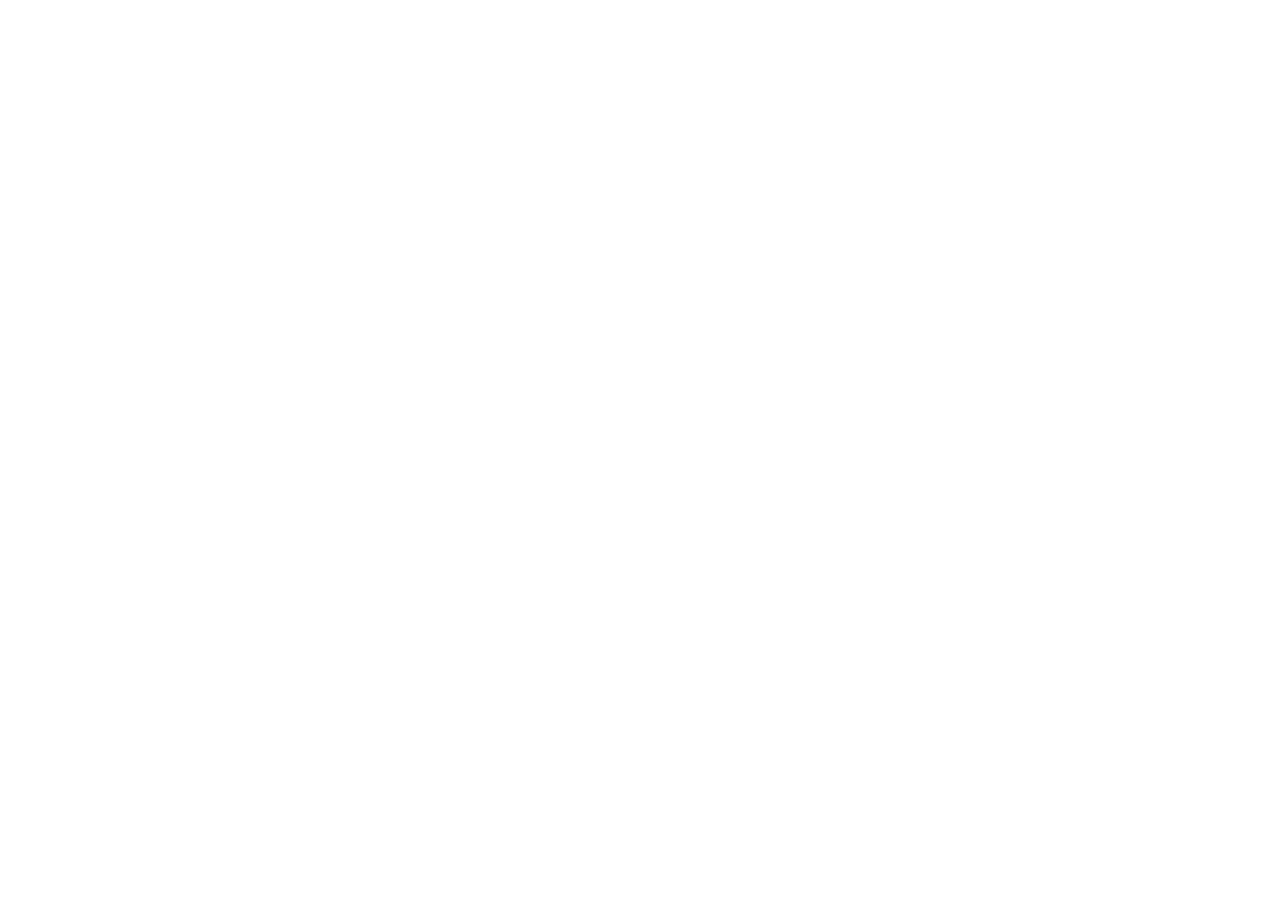
==== public/index.html @ e36bfc35 "init" ====
<!DOCTYPE html>
<html lang="en">
<head>
    <meta charset="UTF-8">
    <meta name="viewport" content="width=device-width, initial-scale=1.0">
    <title>Document</title>
</head>
<body>
    
</body>
</html>
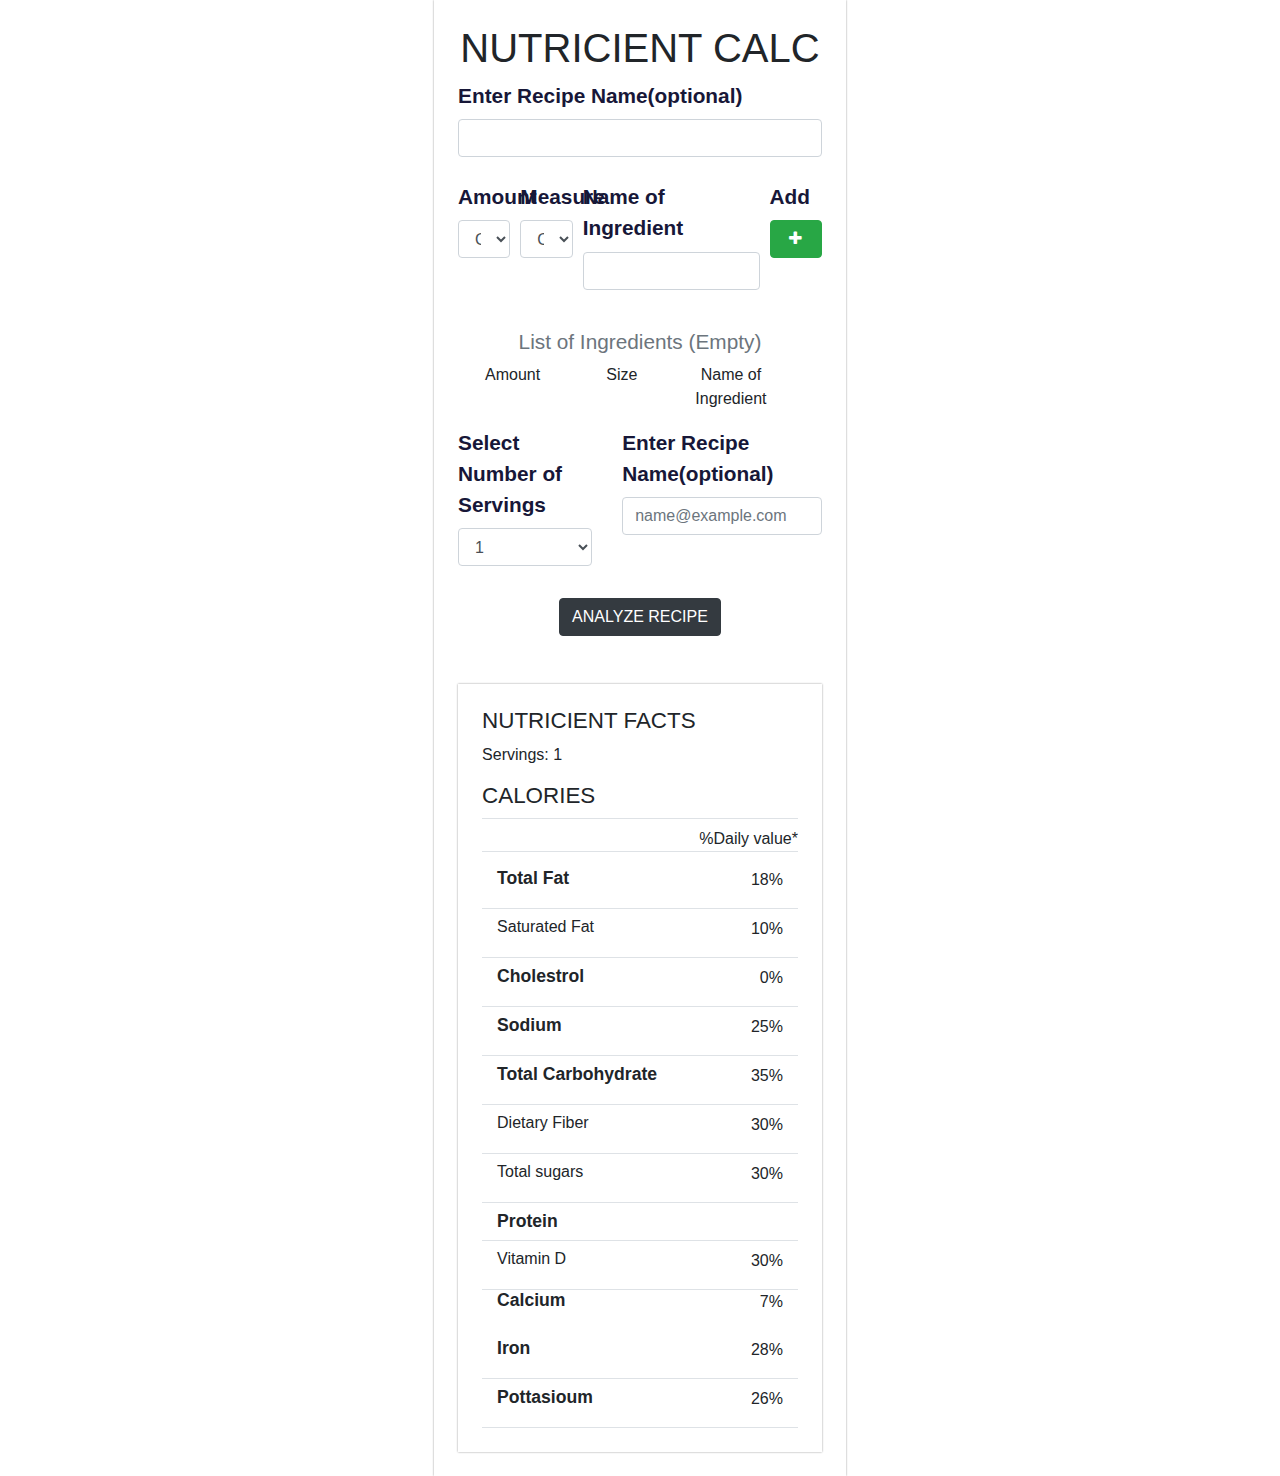
==== commit cc8d678d: "add all fiels" ====
--- a/public/index.html
+++ b/public/index.html
@@ -1,11 +1,185 @@
 <!DOCTYPE html>
 <html lang="en">
-<head>
-    <meta charset="UTF-8">
-    <meta name="viewport" content="width=device-width, initial-scale=1.0">
-    <title>Document</title>
-</head>
-<body>
+  <head>
+    <meta charset="UTF-8" />
+    <meta name="viewport" content="width=device-width, initial-scale=1.0" />
+    <title>Nutricient Calc</title>
+
+    <!-- Bootstrap -->
+    <link rel="stylesheet" href="lib/bootstrap/css/bootstrap.min.css" />
+
+    <!-- Font-Awesome  -->
+    <link rel="stylesheet" href="lib/font-awesome/css/font-awesome.min.css" />
+
+    <!-- Cheet sheet  -->
+    <link rel="stylesheet" href="css/style.min.css" />
+
+    <link rel="stylesheet" href="lib/loading-plugin/waitMe.css">
+  </head>
+  <body>
+    <div id="nutrient-calc" class="container">
+      <h1>Nutricient Calc</h1>
+      <form id="main-form">
+        <div class="form-group">
+          <label for="name">Enter Recipe Name(optional)</label>
+          <input
+            type="text"
+            class="form-control"
+            id="name"
+          />
+        </div>
+
+        <div class="form-row my-4">
+            <div class="form-group col-md-2">
+                <div class="d-flex justify-content-between align-items-center">
+                    <label for="amount">Amount</label>
+                    <span class="fa fa-warning text-danger pr-3 hide"></span>
+                </div>
+                <select id="amount" class="form-control">
+                  <option value="null" selected>Choose</option>
+                  <option value="1">1</option>
+                  <option value="2">2</option>
+                  <option value="3">3</option>
+                  <option value="4">4</option>
+                  <option value="5">5</option>
+                  <option value="6">6</option>
+                  <option value="7">7</option>
+                  <option value="8">8</option>
+                  <option value="9">9</option>
+                </select>
+            </div>
+            <div class="form-group col-md-2">
+                <div class="d-flex justify-content-between align-items-center hide">
+                    <label for="size">Measure</label>
+                    <span class="fa fa-warning text-danger pr-3 hide"></span>
+                </div>
+                <select id="size" class="form-control">
+                  <option value='null'selected>Choose</option>
+                  <option value="15">tbsp</option>
+                  <option value="4.2">teasp</option>
+                  <option value="30">small</option>
+                  <option value="61">medium(61g)</option>
+                  <option value="115">large</option>
+                  <option value="122">cup, strips or slices (122g)</option>
+                  <option value="110">cup, grated(110g)</option>
+                  <option value="4">strip, medium(4g)</option>
+                  <option value="128">chopped(128g)</option>
+                  <option value="3">slice(3g)</option>
+                  <option value="2">strip, thin(2g)</option>
+                  <option value="72">like carrot(7 - 1/2")(72g)</option>
+                  <option value="122">serving(122g)</option>
+                  <option value="custom">custom measurement</option>
+                </select>
+            </div>
+            <div class="form-group col-md-6">
+              <label for="ingredientName">Name of Ingredient</label>
+              <input type="text" class="form-control" id="ingredientName">
+            </div>
+            <div class="form-group col-md-2">
+                <label for="add">Add</label>
+                <button type="button" id="add" class="btn btn-success w-100"><span class="fa fa-plus"></span></button>
+            </div>
+          </div>
+
+          <div id="items">
+              <h3 class="text-muted">List of Ingredients <span class="noOfItems">(Empty)</span></h3>
+               <div class='item'>
+                   <p>Amount</p>
+                   <p>Size</p>
+                   <p>Name of Ingredient</p>
+              </div>
+          </div>
+
+        <div class="form-group row">
+          <div class="form-group col-md-5">
+            <label for="no-of-serving">Select Number of Servings</label>
+            <select class="form-control" id="no-of-serving">
+              <option selected value="1">1</option>
+              <option value="2">2</option>
+              <option value="3">3</option>
+              <option value="4">4</option>
+              <option value="5">5</option>
+            </select>
+          </div>
+          <div class="form-group col-md-7">
+            <label for="exampleFormControlInput1"
+              >Enter Recipe Name(optional)</label
+            >
+            <input
+              type="text"
+              class="form-control"
+              id="exampleFormControlInput1"
+              placeholder="name@example.com"
+            />
+          </div>
+        </div>
+
+        <button type="submit" id="submit" class="btn btn-dark">Analyze Recipe</button>
+      </form>
+
+
+      <!-- Receipt Genration  -->
+        <div id="receipt" class="mt-5">
+            <h1>Nutricient Facts</h1>
+            <p>Servings: <span>1</span></p>
+            <h1 class="border-bottom pb-2">Calories</h1>
+            <p class="text-right border-bottom">%Daily value*</p>
+            <div class="dv d-flex justify-content-between border-bottom">
+                <h4 class="col-md-8">Total Fat <span id="tf"></span></h4>
+                <p class="col-md-4 text-right" id="tfp">18%</p>
+            </div>
+            <div class="dv d-flex justify-content-between border-bottom pt-2">
+                <h5 class="col-md-8">Saturated Fat <span id="sf"></span></h5>
+                <p class="col-md-4 text-right" id="sfp">10%</p>
+            </div>
+            <div class="dv d-flex justify-content-between border-bottom pt-2">
+                <h4 class="col-md-8">Cholestrol <span id="ch"></span></h4>
+                <p class="col-md-4 text-right" id="chp">0%</p>
+            </div>
+            <div class="dv d-flex justify-content-between border-bottom pt-2">
+                <h4 class="col-md-8">Sodium <span id="na"></span></h4>
+                <p class="col-md-4 text-right" id="nap">25%</p>
+            </div>
+            <div class="dv d-flex justify-content-between border-bottom pt-2">
+                <h4 class="col-md-8">Total Carbohydrate <span id="carbs"></span></h4>
+                <p class="col-md-4 text-right" id="carbsp">35%</p>
+            </div>
+            <div class="dv d-flex justify-content-between border-bottom pt-2">
+                <h5 class="col-md-8">Dietary Fiber <span id="df"></span></h5>
+                <p class="col-md-4 text-right" id="dfp">30%</p>
+            </div>
+            <div class="dv d-flex justify-content-between border-bottom pt-2">
+                <h5 class="col-md-8">Total sugars <span id="ts"></span></h5>
+                <p class="col-md-4 text-right" id="tsp">30%</p>
+            </div>
+            <div class="dv d-flex justify-content-between border-bottom pt-2">
+                <h4 class="col-md-8">Protein <span id="pro"></span></h4>
+                <p class="col-md-4 text-right" id="prop"></p>
+            </div>
+            <div class="dv d-flex justify-content-between border-bottom pt-2">
+                <h5 class="col-md-8">Vitamin D <span id="vd"></span></h5>
+                <p class="col-md-4 text-right" id="vdp">30%</p>
+            </div>
+            <div class="dv d-flex justify-content-sm-between">
+                <h4 class="col-md-8">Calcium <span id="ca"></span></h4>
+                <p class="col-md-4 text-right" id="cap">7%</p>
+            </div>
+            <div class="dv d-flex justify-content-between border-bottom pt-2">
+                <h4 class="col-md-8">Iron <span id="fe"></span></h4>
+                <p class="col-md-4 text-right" id="fep">28%</p>
+            </div>
+            <div class="dv d-flex justify-content-between border-bottom pt-2">
+                <h4 class="col-md-8">Pottasioum <span id="pd"></span></h4>
+                <p class="col-md-4 text-right" id="pdp">26%</p>
+            </div>
+        </div>
+    </div>
+
     
-</body>
-</html>+    <!-- Scripts  -->
+    <script src="lib/jquery/jquery.min.js"></script>
+    <script src="lib/bootstrap/js/bootstrap.min.js"></script>
+    <script src="lib/loading-plugin/waitMe.js"></script>
+    <script src="js/main.js"></script>
+  </body>
+</html>
--- a/public/css/style.min.css
+++ b/public/css/style.min.css
@@ -0,0 +1,2 @@
+*{margin:0;padding:0;box-sizing:border-box}body{height:auto;display:flex;justify-self:center;align-items:center}#nutrient-calc{width:60%;box-shadow:0.2px 0.1px 2px rgba(0,0,0,0.4);padding:1.5rem}#nutrient-calc h1{text-align:center;text-transform:uppercase}#nutrient-calc button{text-transform:uppercase;display:block;margin:auto}#nutrient-calc .hide{display:none}#nutrient-calc .show{display:unset;position:absolute;right:0;top:0.5rem;animation:shake 0.5s linear infinite alternate}@keyframes shake{0%{right:1.3rem}50%{right:1rem}70%{right:1.3rem}100%{right:1rem}}#nutrient-calc #items{text-align:center}#nutrient-calc #items h3{font-size:1.3rem}#nutrient-calc #items .item{display:flex;transition:.5s ease-in}#nutrient-calc #items .item p{width:30%}#nutrient-calc #main-form label{font-weight:600;font-size:1.3rem;color:#171738}#nutrient-calc #main-form .form-group .d-flex p{text-decoration:underline;cursor:pointer}#nutrient-calc #receipt{margin:auto;box-shadow:0.2px 0.1px 2px rgba(0,0,0,0.4);padding:1.5rem}#nutrient-calc #receipt h1{font-size:1.4rem;text-align:left}#nutrient-calc #receipt h4{font-size:1.1rem;font-weight:600}#nutrient-calc #receipt h5{font-size:1rem;font-weight:400}@media (max-width: 600px){#receipt,#nutrient-calc{width:100%}#receipt .dv{display:flex;justify-content:space-between}}
+/*# sourceMappingURL=style.min.css.map */--- a/public/lib/loading-plugin/waitMe.css
+++ b/public/lib/loading-plugin/waitMe.css
@@ -0,0 +1,233 @@
+/*
+waitMe - 1.19 [31.10.17]
+Author: vadimsva
+Github: https://github.com/vadimsva/waitMe
+*/
+.waitMe_container:not(body) {transform:translateZ(0);backface-visibility:hidden}
+body.waitMe_container .waitMe {position:fixed;height:100vh;transform:translateZ(0);backface-visibility:hidden}
+body.waitMe_container .waitMe .waitMe_content {top:50%!important;transform:none!important}
+.waitMe_container .waitMe {position:absolute;top:0;left:0;right:0;bottom:0;z-index:9989;text-align:center;overflow:hidden;cursor:wait}
+.waitMe_container .waitMe * {font-family:inherit;font-size:inherit;font-weight:initial;font-style:initial;line-height:initial;color:initial;text-decoration:initial;text-transform:initial;padding:initial;margin:initial}
+.waitMe_container .waitMe .waitMe_content {position:absolute;left:0;right:0;top:50%;backface-visibility:hidden}
+.waitMe_container .waitMe .waitMe_content.horizontal > .waitMe_progress {display:inline-block;vertical-align:middle}
+.waitMe_container .waitMe .waitMe_content.horizontal > .waitMe_text {display:inline-block;margin:0 0 0 20px;vertical-align:middle}
+.waitMe_container .waitMe .waitMe_progress {position:relative;font-size:0;line-height:0}
+.waitMe_container .waitMe .waitMe_progress > div {animation-fill-mode:both;display:inline-block;transform:translateZ(0);backface-visibility:hidden}
+.waitMe_container .waitMe .waitMe_text {position:relative;margin:20px 0 0}
+
+/* before load animation */
+body.waitMe_body {overflow:hidden;height:100%}
+body.waitMe_body.hideMe {transition:opacity .2s ease-in-out;opacity:0}
+body.waitMe_body .waitMe_container:not([data-waitme_id]) {position:fixed;z-index:9989;top:0;bottom:0;left:0;right:0;background:#fff}
+body.waitMe_body .waitMe_container:not([data-waitme_id]) > div {animation-fill-mode:both;position:absolute}
+body.waitMe_body .waitMe_container.progress > div {width:0;height:3px;top:0;left:0;background:#000;box-shadow:-5px 0 5px 2px rgba(0,0,0,.2);animation:progress_body 7s infinite ease-out}
+body.waitMe_body .waitMe_container.working > div {width:10%;height:3px;top:0;left:-10%;background:#000;box-shadow:-5px 0 5px 2px rgba(0,0,0,.2);animation:working_body 2s infinite linear}
+body.waitMe_body .waitMe_container.progress > div:after {content:'';position:absolute;top:0;bottom:60%;right:0;width:60px;border-radius:50%;opacity:.5;transform:rotate(3deg);box-shadow:#000 1px 0 6px 1px}
+body.waitMe_body .waitMe_container.img > div {width:100%;height:100%;text-align:center;background-position:center!important;background-repeat:no-repeat!important}
+body.waitMe_body .waitMe_container.text > div {width:100%;top:45%;text-align:center}
+@keyframes progress_body {
+	0% {width:0}
+	100% {width:100%}
+}
+@keyframes working_body {
+	0% {left:-10%}
+	100% {left:100%}
+}
+
+
+/* bounce */
+.waitMe_container .waitMe_progress.bounce > div {width:20px;height:20px;border-radius:50%;animation:bounce 1.4s infinite ease-in-out}
+.waitMe_container .waitMe_progress.bounce .waitMe_progress_elem1 {animation-delay:-.32s}
+.waitMe_container .waitMe_progress.bounce .waitMe_progress_elem2 {animation-delay:-.16s}
+@keyframes bounce {
+	0%, 80%, 100% {transform:scale(0)}
+	40% {transform:scale(1)}
+}
+
+
+/* rotateplane */
+.waitMe_container .waitMe_progress.rotateplane > div {width:30px;height:30px;animation:rotateplane 1.2s infinite ease-in-out;backface-visibility:visible}
+@keyframes rotateplane {
+  0% {transform:perspective(120px)}
+  50% {transform:perspective(120px) rotateY(180deg)}
+  100% {transform:perspective(120px) rotateY(180deg) rotateX(180deg)}
+}
+
+
+/* stretch */
+.waitMe_container .waitMe_progress.stretch {height:60px}
+.waitMe_container .waitMe_progress.stretch > div {width:1px;height:100%;margin:0 4px;animation:stretch 1.2s infinite ease-in-out}
+.waitMe_container .waitMe_progress.stretch .waitMe_progress_elem2 {animation-delay:-1.1s}
+.waitMe_container .waitMe_progress.stretch .waitMe_progress_elem3 {animation-delay:-1s}
+.waitMe_container .waitMe_progress.stretch .waitMe_progress_elem4 {animation-delay:-.9s}
+.waitMe_container .waitMe_progress.stretch .waitMe_progress_elem5 {animation-delay:-.8s}
+@keyframes stretch {
+  0%, 40%, 100% {transform:scaleY(.4)}
+  20% {transform:scaleY(1)}
+}
+
+
+/* orbit */
+.waitMe_container .waitMe_progress.orbit {width:40px;height:40px;margin:auto;position:relative}
+.waitMe_container .waitMe_progress.orbit > div {width:100%;height:100%;margin:auto;top:0;left:0;position:absolute;animation:orbit_rotate 2s infinite linear}
+.waitMe_container .waitMe_progress.orbit > div > div {width:50%;height:50%;border-radius:50%;top:10%;left:10%;position:absolute;animation:orbit 2s infinite ease-in-out}
+.waitMe_container .waitMe_progress.orbit .waitMe_progress_elem2 > div {top:auto;bottom:10%;left:auto;right:10%;animation-delay:-1s}
+@keyframes orbit_rotate {
+	0% {transform:rotate(0deg)}
+	100% {transform:rotate(360deg)}
+}
+@keyframes orbit {
+  0%, 100% {transform:scale(0)}
+	50% {transform:scale(1)}
+}
+
+
+/* roundBounce */
+.waitMe_container .waitMe_progress.roundBounce {width:60px;height:60px;margin:auto}
+.waitMe_container .waitMe_progress.roundBounce > div {width:24%;height:24%;border-radius:50%;position:absolute;animation:roundBounce 1.2s infinite ease-in-out}
+.waitMe_container .waitMe_progress.roundBounce .waitMe_progress_elem1 {top:0;left:0}
+.waitMe_container .waitMe_progress.roundBounce .waitMe_progress_elem2 {top:0;right:0}
+.waitMe_container .waitMe_progress.roundBounce .waitMe_progress_elem3 {bottom:0;right:0}
+.waitMe_container .waitMe_progress.roundBounce .waitMe_progress_elem4 {bottom:0;left:0}
+.waitMe_container .waitMe_progress.roundBounce .waitMe_progress_elem5 {top:-3%;left:50%;margin-top:-12%;margin-left:-12%}
+.waitMe_container .waitMe_progress.roundBounce .waitMe_progress_elem6 {top:50%;right:-3%;margin-top:-12%;margin-right:-12%}
+.waitMe_container .waitMe_progress.roundBounce .waitMe_progress_elem7 {bottom:-3%;left:50%;margin-bottom:-12%;margin-left:-12%}
+.waitMe_container .waitMe_progress.roundBounce .waitMe_progress_elem8 {top:50%;left:-3%;margin-top:-12%;margin-left:-12%}
+.waitMe_container .waitMe_progress.roundBounce .waitMe_progress_elem9 {top:0;right:0}
+.waitMe_container .waitMe_progress.roundBounce .waitMe_progress_elem10 {bottom:0;right:0}
+.waitMe_container .waitMe_progress.roundBounce .waitMe_progress_elem11 {bottom:0;left:0}
+.waitMe_container .waitMe_progress.roundBounce .waitMe_progress_elem12 {top:0;left:0}
+.waitMe_container .waitMe_progress.roundBounce .waitMe_progress_elem5 {animation-delay:-1.1s}
+.waitMe_container .waitMe_progress.roundBounce .waitMe_progress_elem9 {animation-delay:-1s}
+.waitMe_container .waitMe_progress.roundBounce .waitMe_progress_elem2 {animation-delay:-.9s}
+.waitMe_container .waitMe_progress.roundBounce .waitMe_progress_elem6 {animation-delay:-.8s}
+.waitMe_container .waitMe_progress.roundBounce .waitMe_progress_elem10 {animation-delay:-.7s}
+.waitMe_container .waitMe_progress.roundBounce .waitMe_progress_elem3 {animation-delay:-.6s}
+.waitMe_container .waitMe_progress.roundBounce .waitMe_progress_elem7 {animation-delay:-.5s}
+.waitMe_container .waitMe_progress.roundBounce .waitMe_progress_elem11 {animation-delay:-.4s}
+.waitMe_container .waitMe_progress.roundBounce .waitMe_progress_elem4 {animation-delay:-.3s}
+.waitMe_container .waitMe_progress.roundBounce .waitMe_progress_elem8 {animation-delay:-.2s}
+.waitMe_container .waitMe_progress.roundBounce .waitMe_progress_elem12 {animation-delay:-.1s}
+@keyframes roundBounce {
+  0%, 80%, 100% {transform:scale(0)}
+	40% {transform:scale(1)}
+}
+
+
+/* win8 */
+.waitMe_container .waitMe_progress.win8 {width:40px;height:40px;margin:auto}
+.waitMe_container .waitMe_progress.win8 > div {width:100%;height:100%;opacity:0;position:absolute;margin:auto;left:0;right:0;transform:rotate(225deg);animation:win8 5.5s infinite}
+.waitMe_container .waitMe_progress.win8 > div > div {width:15%;height:15%;border-radius:50%;position:absolute}
+.waitMe_container .waitMe_progress.win8 .waitMe_progress_elem2 {animation-delay:.24s}
+.waitMe_container .waitMe_progress.win8 .waitMe_progress_elem3 {animation-delay:.48s}
+.waitMe_container .waitMe_progress.win8 .waitMe_progress_elem4 {animation-delay:.72s}
+.waitMe_container .waitMe_progress.win8 .waitMe_progress_elem5 {animation-delay:.96s}
+@keyframes win8 {
+  0% {transform:rotate(225deg);animation-timing-function:ease-out} 
+  7% {opacity:1;transform:rotate(345deg);animation-timing-function:linear}
+  30% {transform:rotate(455deg);animation-timing-function:ease-in-out}
+  39% {transform:rotate(690deg);animation-timing-function:linear}
+  70% {opacity:1;transform:rotate(815deg);animation-timing-function:ease-out}
+  75% {transform:rotate(945deg);animation-timing-function:ease-out}
+  76% {opacity:0;transform:rotate(945deg)}
+  100% {opacity:0;transform:rotate(945deg)} 
+}
+
+
+/* win8_linear */
+.waitMe_container .waitMe_progress.win8_linear {margin:auto;width:150px;height:6px}
+.waitMe_container .waitMe_progress.win8_linear > div {width:100%;height:100%;left:0;opacity:0;position:absolute;animation:win8_linear 3s infinite}
+.waitMe_container .waitMe_progress.win8_linear > div > div {width:4%;height:100%;border-radius:50%}
+.waitMe_container .waitMe_progress.win8_linear .waitMe_progress_elem2 {animation-delay:.3s}
+.waitMe_container .waitMe_progress.win8_linear .waitMe_progress_elem3 {animation-delay:.6s}
+.waitMe_container .waitMe_progress.win8_linear .waitMe_progress_elem4 {animation-delay:.9s}
+.waitMe_container .waitMe_progress.win8_linear .waitMe_progress_elem5 {animation-delay:1.2s}
+@keyframes win8_linear {
+  0%, 100% {transform:translateX(0);animation-timing-function:ease-out} 
+  10% {opacity:1;transform:translateX(33.333%);animation-timing-function:linear}
+  50% {opacity:1;transform:translateX(53.333%);animation-timing-function:ease-in-out}
+  60% {opacity:0;transform:translateX(86.666%)}
+}
+
+
+/* ios */
+.waitMe_container .waitMe_progress.ios {margin:auto;width:40px;height:40px}
+.waitMe_container .waitMe_progress.ios > div {width:10%;height:26%;position:absolute;left:44.5%;top:37%;opacity:0;border-radius:50px;box-shadow:0 0 3px rgba(0,0,0,.2);animation:ios 1s infinite linear}
+.waitMe_container .waitMe_progress.ios .waitMe_progress_elem1 {transform:rotate(0deg) translate(0, -142%);animation-delay:0s}
+.waitMe_container .waitMe_progress.ios .waitMe_progress_elem2 {transform:rotate(30deg) translate(0, -142%);animation-delay:-.9167s}
+.waitMe_container .waitMe_progress.ios .waitMe_progress_elem3 {transform:rotate(60deg) translate(0, -142%);animation-delay:-.833s}
+.waitMe_container .waitMe_progress.ios .waitMe_progress_elem4 {transform:rotate(90deg) translate(0, -142%);animation-delay:-.75s}
+.waitMe_container .waitMe_progress.ios .waitMe_progress_elem5 {transform:rotate(120deg) translate(0, -142%);animation-delay:-.667s}
+.waitMe_container .waitMe_progress.ios .waitMe_progress_elem6 {transform:rotate(150deg) translate(0, -142%);animation-delay:-.5833s}
+.waitMe_container .waitMe_progress.ios .waitMe_progress_elem7 {transform:rotate(180deg) translate(0, -142%);animation-delay:-.5s}
+.waitMe_container .waitMe_progress.ios .waitMe_progress_elem8 {transform:rotate(210deg) translate(0, -142%);animation-delay:-.41667s}
+.waitMe_container .waitMe_progress.ios .waitMe_progress_elem9 {transform:rotate(240deg) translate(0, -142%);animation-delay:-.333s}
+.waitMe_container .waitMe_progress.ios .waitMe_progress_elem10 {transform:rotate(270deg) translate(0, -142%);animation-delay:-.25s}
+.waitMe_container .waitMe_progress.ios .waitMe_progress_elem11 {transform:rotate(300deg) translate(0, -142%);animation-delay:-.1667s}
+.waitMe_container .waitMe_progress.ios .waitMe_progress_elem12 {transform:rotate(330deg) translate(0, -142%);animation-delay:-.0833s}
+ @keyframes ios {
+	0% {opacity:1}
+	100% {opacity:.25}
+}
+
+
+/* facebook */
+.waitMe_container .waitMe_progress.facebook {margin:auto}
+.waitMe_container .waitMe_progress.facebook > div {width:6px;height:25px;margin-left:3px;border-radius:20px;transform:scaleY(.7);opacity:.1;animation:facebook 1.3s infinite ease-in-out}
+.waitMe_container .waitMe_progress.facebook > .waitMe_progress_elem1 {animation-delay:.2s;transform:scaleY(.7)}
+.waitMe_container .waitMe_progress.facebook > .waitMe_progress_elem2 {animation-delay:.4s;transform:scaleY(.85)}
+.waitMe_container .waitMe_progress.facebook > .waitMe_progress_elem3 {animation-delay:.6s;transform:scaleY(1)}
+@keyframes facebook {
+	0% {transform:scaleY(.7);opacity:.1}
+	50% {transform:scaleY(1);opacity:1}
+	100% {transform:scaleY(.7);opacity:.1}
+}
+
+
+/* rotation */
+.waitMe_container .waitMe_progress.rotation > div {width:60px;height:60px;margin:auto;border-radius:100%;border-width:6px;border-style:solid;border-left-color:transparent!important;border-right-color:transparent!important;border-bottom-color:transparent!important;animation:rotation 1s infinite linear}
+@keyframes rotation {
+	0% {transform:rotate(0deg)}
+	100% {transform:rotate(360deg)}
+}
+
+
+/* timer */
+.waitMe_container .waitMe_progress.timer {width:40px;height:40px;margin:auto;border-width:2px;border-style:solid;border-radius:50%;box-sizing:border-box;position:relative;text-indent:-9999px}
+.waitMe_container .waitMe_progress.timer > .waitMe_progress_elem1,
+.waitMe_container .waitMe_progress.timer > .waitMe_progress_elem2 {border-radius:3px;position:absolute;width:2px;height:48%;left:50%;top:50%;margin-left:-1px;margin-top:-1px;animation:timer 1.25s infinite linear;transform-origin:1px 1px}
+.waitMe_container .waitMe_progress.timer > .waitMe_progress_elem2 {height:40%;animation:timer 15s infinite linear}
+@keyframes timer {
+  0% {transform:rotate(0deg)}
+  100% {transform:rotate(360deg)}
+}
+
+
+/* pulse */
+.waitMe_container .waitMe_progress.pulse {width:30px;height:30px;margin:auto;position:relative}
+.waitMe_container .waitMe_progress.pulse > div {margin:auto;top:0;left:0;right:0;bottom:0;border-width:3px;border-style:solid;border-radius:50%;position:absolute;opacity:0;animation:pulsate 1s infinite ease-out}
+@keyframes pulsate {
+	0% {transform:scale(.1);opacity:0}
+	50% {opacity:1}
+	100% {transform:scale(1.2);opacity:0}
+}
+
+
+/* progressBar */
+.waitMe_container .waitMe_progress.progressBar {width:200px;height:20px;margin:auto;background:rgba(0,0,0,.1);padding:5px;border-radius:20px;line-height:0;max-width:100%}
+.waitMe_container .waitMe_progress.progressBar > div {width:100%;height:100%;overflow:hidden;border-radius:20px;background-size:50px 50px;box-shadow:inset 0 2px 9px rgba(255,255,255,.3), inset 0 -2px 6px rgba(0,0,0,.4);background-image:linear-gradient(-45deg, rgba(240,240,240,.4) 26%, transparent 25%, transparent 51%, rgba(240,240,240,.4) 50%, rgba(240,240,240,.4) 76%, transparent 75%, transparent);animation:progressBar 2s linear infinite}
+@keyframes progressBar {
+  0% {background-position:0 0}
+  100% {background-position:50px 50px}
+}
+
+
+/* bouncePulse */
+.waitMe_container .waitMe_progress.bouncePulse > div {width:20px;height:20px;margin-right:1px;display:inline-block;border-radius:50%;transform:scale(.5);animation:bouncePulse 1.4s infinite ease-in-out}
+.waitMe_container .waitMe_progress.bouncePulse > .waitMe_progress_elem1,
+.waitMe_container .waitMe_progress.bouncePulse > .waitMe_progress_elem3 {animation-delay:.1s}
+.waitMe_container .waitMe_progress.bouncePulse > .waitMe_progress_elem2 {animation-delay:.4s}
+@keyframes bouncePulse {
+	0%, 80%, 100% {transform:scale(.5)}
+	40% {transform:scale(1)}
+}
